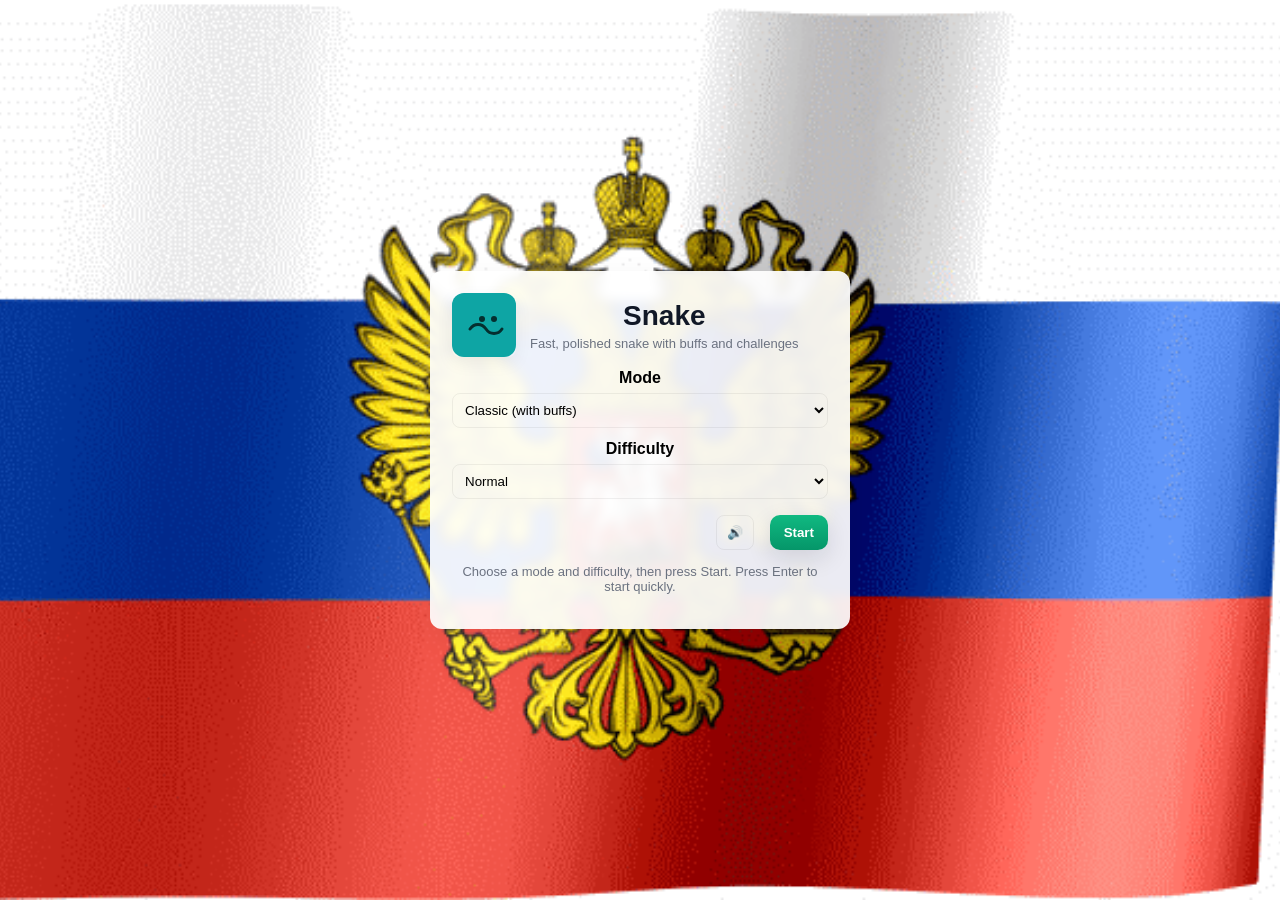
==== menu.html @ 6e32bb03 "v2.0" ====
<!doctype html>
<html lang="ru">
<head>
  <meta charset="utf-8">
  <meta name="viewport" content="width=device-width,initial-scale=1">
  <title>Snake — Menu</title>
  <link rel="stylesheet" href="style.css">
</head>
<body class="menu-page">
  <div class="container menu-container">
    <div class="menu-hero">
      <div class="menu-logo">
        <svg width="56" height="56" viewBox="0 0 64 64" fill="none" xmlns="http://www.w3.org/2000/svg" aria-hidden="true">
          <rect rx="12" width="64" height="64" fill="#0ea5a4" />
          <path d="M18 36c4-6 12-6 16 0s12 6 16 0" stroke="#052f2f" stroke-width="3" stroke-linecap="round" stroke-linejoin="round" />
          <circle cx="30" cy="26" r="3" fill="#052f2f" />
          <circle cx="42" cy="26" r="3" fill="#052f2f" />
        </svg>
      </div>
      <div class="menu-title">
        <h1>Snake</h1>
        <p class="menu-sub">Fast, polished snake with buffs and challenges</p>
      </div>
    </div>
    <div class="menu-body">
      <div style="margin-top:12px">
        <label style="font-weight:700;display:block">Mode</label>
        <select id="menuMode" style="width:100%;margin-top:6px;padding:8px;border-radius:8px">
          <option value="classic">Classic (with buffs)</option>
          <option value="nobuffs">No Buffs</option>
          <option value="timed">Timed (60s)</option>
        </select>
      </div>
      <div style="margin-top:12px">
        <label style="font-weight:700;display:block">Difficulty</label>
        <select id="menuDifficulty" style="width:100%;margin-top:6px;padding:8px;border-radius:8px">
          <option value="easy">Easy</option>
          <option value="normal">Normal</option>
          <option value="hard">Hard</option>
          <option value="insane">Insane</option>
        </select>
      </div>
      <div style="display:flex;gap:8px;justify-content:flex-end;margin-top:16px">
        <button id="menuMute" type="button" class="theme-toggle" aria-pressed="false" title="Mute music">🔊</button>
        <button id="menuStart" type="button" class="start-btn">Start</button>
      </div>
      <p class="hint" style="margin-top:14px">Choose a mode and difficulty, then press Start. Press Enter to start quickly.</p>
    </div>
  </div>
  <script>
    const menuStart = document.getElementById('menuStart');
    const menuMode = document.getElementById('menuMode');
    const menuDifficulty = document.getElementById('menuDifficulty');
    // restore last choices
    const lastMode = localStorage.getItem('snakeMode') || 'classic';
    const lastDiff = localStorage.getItem('snakeDifficulty') || 'normal';
    if(menuMode) menuMode.value = lastMode;
    if(menuDifficulty) menuDifficulty.value = lastDiff;
    menuStart.addEventListener('click', ()=>{
      const mode = menuMode.value;
      const diff = menuDifficulty.value;
      localStorage.setItem('snakeMode', mode);
      localStorage.setItem('snakeDifficulty', diff);
      localStorage.setItem('snakeSeenMenu','true');
      // pass via query params for immediate application
      const url = new URL(window.location.origin + window.location.pathname.replace(/menu.html$/, 'index.html'));
      url.searchParams.set('mode', mode);
      url.searchParams.set('difficulty', diff);
      window.location.href = url.toString();
    });
    // allow Enter to start
    document.addEventListener('keydown', (e)=>{ if(e.key === 'Enter') menuStart.click(); });
    // Menu music + mute
    const menuMute = document.getElementById('menuMute');
    function setMuteUI(muted){
      menuMute.setAttribute('aria-pressed', muted ? 'true' : 'false');
      menuMute.textContent = muted ? '🔈' : '🔊';
    }
    let menuAudio = null;
    const snakeMuted = localStorage.getItem('snakeMuted') === 'true';
    setMuteUI(snakeMuted);

    function startMenuMusic(){
      if(menuAudio || localStorage.getItem('snakeMuted') === 'true') return;
      menuAudio = new Audio('Tatyana_Kurtukova_-_Matushka_74861522.mp3');
      menuAudio.loop = true;
      menuAudio.volume = 0.12;
      // attempt to play; may be blocked until user gesture
      menuAudio.play().catch(()=>{});
    }

    function stopMenuMusic(){
      if(menuAudio){ try{ menuAudio.pause(); menuAudio.currentTime = 0; }catch(e){} menuAudio = null; }
    }

    // start on first user gesture if not muted (autoplay restrictions)
    function bootMusicOnGesture(){
      if(localStorage.getItem('snakeMuted') === 'true') return;
      startMenuMusic();
      document.removeEventListener('pointerdown', bootMusicOnGesture);
    }
    document.addEventListener('pointerdown', bootMusicOnGesture);

    // initialize (try start)
    if(!snakeMuted){ try{ startMenuMusic(); }catch(e){} }

    menuMute.addEventListener('click', ()=>{
      const nowMuted = localStorage.getItem('snakeMuted') === 'true';
      const newMuted = !nowMuted;
      localStorage.setItem('snakeMuted', newMuted ? 'true' : 'false');
      setMuteUI(newMuted);
      if(newMuted) stopMenuMusic(); else startMenuMusic();
    });

    // stop music when leaving menu
    menuStart.addEventListener('click', ()=>{ stopMenuMusic(); });
  </script>
</body>
</html>
---- style.css ----
:root{
	--bg: #f0f0f3;
	--panel: linear-gradient(180deg,#ffffff,#fbfbff);
	--text: #111827;
	--muted: #6b7280;
	--accent: #2b7a78;
	--button-bg: #fafafa;
	--card-shadow: 0 8px 30px rgba(16,24,40,0.06);
}

*{box-sizing:border-box;font-family:Inter,Arial,Helvetica,sans-serif}
body{background:var(--bg);display:flex;align-items:center;justify-content:center;height:100vh;margin:0;transition:background .25s ease}
.container{background:var(--panel);padding:20px;border-radius:12px;box-shadow:var(--card-shadow);text-align:center;width:380px;transition:background .25s ease,color .25s ease}
.container{position:relative}
.header-row{display:flex;align-items:center;justify-content:space-between}

/* Menu background uses user-provided GIF */
body.menu-page{background: url('65865045.gif') center/cover no-repeat fixed}
.menu-container{background:rgba(255,255,255,0.92);backdrop-filter:blur(6px);position:relative;z-index:25}

/* Game page background image (behind the canvas) */
body.game-page{background: url('max.png') center/cover no-repeat fixed}
.game-page .container{background:var(--panel);backdrop-filter:blur(2px)}

.menu-container{width:420px;padding:22px}
.menu-hero{display:flex;align-items:center;gap:14px;margin-bottom:6px}
.menu-title h1{margin:0;font-size:28px}
.menu-sub{margin:4px 0 0;color:var(--muted);font-size:13px}
.menu-logo svg{border-radius:8px;box-shadow:0 6px 18px rgba(2,6,23,0.06)}
.menu-logo{display:flex;align-items:center;justify-content:center}
.menu-logo svg{width:64px;height:64px}
/* floating animation for the logo */
.menu-logo svg{animation:menuLogoFloat 4s ease-in-out infinite, menuLogoPop .6s ease-out both}
@keyframes menuLogoFloat{
	0%{transform:translateY(0) rotate(0)}
	50%{transform:translateY(-6px) rotate(-2deg)}
	100%{transform:translateY(0) rotate(0)}
}
@keyframes menuLogoPop{
	0%{transform:scale(.9)}
	60%{transform:scale(1.06)}
	100%{transform:scale(1)}
}
.menu-container .theme-toggle{margin-right:8px;padding:8px 10px}
.menu-body select{border:1px solid rgba(0,0,0,0.06);background:transparent}
.start-btn{background:linear-gradient(180deg,#10b981,#059669);color:white;border:none;padding:10px 14px;border-radius:10px;font-weight:800;cursor:pointer;box-shadow:0 8px 24px rgba(16,24,40,0.12);transition:transform .12s ease,box-shadow .12s ease}
.start-btn:hover{transform:translateY(-3px);box-shadow:0 18px 34px rgba(16,24,40,0.18)}
.start-btn:active{transform:translateY(0)}
.menu-page .hint{color:var(--muted);font-size:13px}
h1{margin:0;font-size:22px;color:var(--text)}
.score-row{display:flex;gap:12px;align-items:center;justify-content:center;margin-top:10px}
#score{font-weight:700;color:var(--text);background:rgba(0,0,0,0.03);padding:6px 10px;border-radius:8px}
#best{font-weight:600;color:var(--muted);background:transparent;padding:6px 10px;border-radius:8px}
#gameCanvas{background:transparent;border-radius:8px;box-shadow:inset 0 0 0 3px rgba(0,0,0,0.08);display:block;margin:12px auto}
.controls{margin-top:12px}
.controls button{margin:0 6px;padding:8px 14px;border-radius:8px;border:none;background:var(--button-bg);cursor:pointer;box-shadow:0 6px 18px rgba(16,24,40,0.08);transition:transform .08s ease,box-shadow .08s ease,opacity .12s ease;color:var(--text);font-weight:600}
.controls button:hover{transform:translateY(-2px);box-shadow:0 10px 26px rgba(16,24,40,0.12)}
.controls button:active{transform:translateY(1px);box-shadow:0 4px 12px rgba(16,24,40,0.06)}
.hint{font-size:12px;color:var(--muted);margin-top:10px}
.theme-toggle{background:transparent;border:1px solid rgba(0,0,0,0.06);padding:6px 10px;border-radius:8px;font-size:13px;color:var(--text)}

.theme-toggle[aria-pressed='true']{box-shadow:inset 0 -2px 0 rgba(0,0,0,0.06)}
.theme-toggle.muted{opacity:0.6}

#difficultySelect{background:transparent;color:var(--text);border-radius:8px}
#difficultySelect:focus{outline:none;box-shadow:0 4px 14px rgba(43,122,120,0.12)}

.buffs{position:absolute;left:50%;transform:translateX(-50%);top:98px;display:flex;gap:8px;justify-content:center;z-index:20;pointer-events:none}
.buff-badge{background:rgba(0,0,0,0.06);padding:6px 8px;border-radius:8px;font-weight:700;color:var(--text);font-size:13px;display:inline-flex;align-items:center;gap:8px;pointer-events:auto}
.dark .buff-badge{background:rgba(255,255,255,0.04)}
.buff-icon{width:18px;height:18px;display:inline-flex;align-items:center;justify-content:center;border-radius:4px;background:linear-gradient(180deg,#fff,#eee);color:#111;font-weight:800}
.dark .buff-icon{background:linear-gradient(180deg,#17303a,#0f2226);color:var(--text)}

body.dark{--bg:#0b1020;--panel:linear-gradient(180deg,#0f1724,#071126);--text:#e6eef8;--muted:#9aa6b2;--button-bg:#0f1724;--card-shadow:0 8px 30px rgba(2,6,23,0.6)}
.dark .theme-toggle{border-color:rgba(255,255,255,0.16)}

/* Dark theme buttons */
.dark .controls button{background:linear-gradient(180deg,#0b1722,#07202c);box-shadow:0 8px 24px rgba(0,0,0,0.6);border:1px solid rgba(255,255,255,0.06);color:var(--text)}
.dark .controls button:hover{box-shadow:0 12px 34px rgba(0,0,0,0.7)}

canvas{width:300px;height:300px}

.food-glow{filter:drop-shadow(0 4px 8px rgba(255,80,80,0.4))}

/* Modal (game over) */
.hidden{display:none}
.modal{position:fixed;inset:0;display:flex;align-items:center;justify-content:center;background:rgba(2,6,23,0.45);backdrop-filter:blur(4px);z-index:40}
.modal-content{background:var(--panel);padding:20px;border-radius:12px;width:320px;box-shadow:var(--card-shadow);text-align:center;color:var(--text)}
.modal .modal-content{width:340px}

/* Floating main menu window (separate interface window) */
.main-menu-window{position:fixed;right:24px;top:24px;z-index:60;display:block}
.main-menu-window .modal-content{box-shadow:0 12px 40px rgba(2,6,23,0.2);}
.modal-content h2{margin:0 0 8px}
#finalScore{font-size:18px;font-weight:700;margin-bottom:8px}
#recordsTable{width:100%;border-collapse:collapse;margin-top:8px}
#recordsTable th,#recordsTable td{padding:6px 8px;text-align:left;border-bottom:1px solid rgba(0,0,0,0.06)}
.modal-controls{margin-top:12px}

/* Pause overlay */
.pause{position:fixed;left:50%;top:50%;transform:translate(-50%,-50%);padding:14px 18px;border-radius:10px;background:rgba(255,255,255,0.9);box-shadow:0 10px 30px rgba(16,24,40,0.08);z-index:30;color:var(--text);font-weight:700}
.dark .pause{background:rgba(6,10,18,0.85);color:var(--text);box-shadow:0 10px 30px rgba(0,0,0,0.6)}
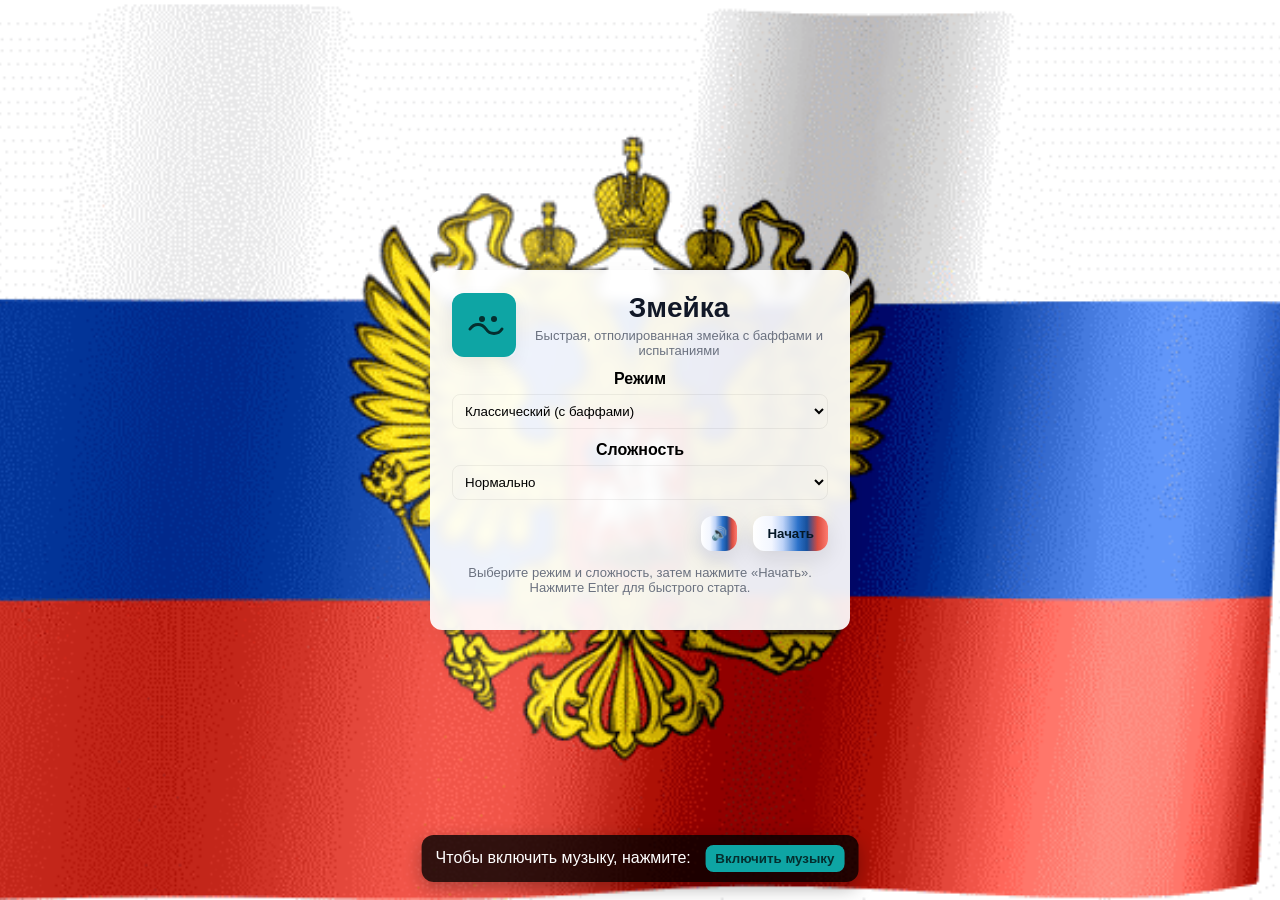
==== commit 1ae5900e: "Huge update 3.0" ====
--- a/menu.html
+++ b/menu.html
@@ -3,7 +3,7 @@
 <head>
   <meta charset="utf-8">
   <meta name="viewport" content="width=device-width,initial-scale=1">
-  <title>Snake — Menu</title>
+  <title>Змейка — Меню</title>
   <link rel="stylesheet" href="style.css">
 </head>
 <body class="menu-page">
@@ -18,40 +18,43 @@
         </svg>
       </div>
       <div class="menu-title">
-        <h1>Snake</h1>
-        <p class="menu-sub">Fast, polished snake with buffs and challenges</p>
+        <h1>Змейка</h1>
+        <p class="menu-sub">Быстрая, отполированная змейка с баффами и испытаниями</p>
       </div>
     </div>
     <div class="menu-body">
       <div style="margin-top:12px">
-        <label style="font-weight:700;display:block">Mode</label>
+        <label style="font-weight:700;display:block">Режим</label>
         <select id="menuMode" style="width:100%;margin-top:6px;padding:8px;border-radius:8px">
-          <option value="classic">Classic (with buffs)</option>
-          <option value="nobuffs">No Buffs</option>
-          <option value="timed">Timed (60s)</option>
+          <option value="classic">Классический (с баффами)</option>
+          <option value="nobuffs">Без баффов</option>
+          <option value="timed">На время (60с)</option>
+          <option value="insane">Безумие</option>
         </select>
       </div>
       <div style="margin-top:12px">
-        <label style="font-weight:700;display:block">Difficulty</label>
+        <label style="font-weight:700;display:block">Сложность</label>
         <select id="menuDifficulty" style="width:100%;margin-top:6px;padding:8px;border-radius:8px">
-          <option value="easy">Easy</option>
-          <option value="normal">Normal</option>
-          <option value="hard">Hard</option>
-          <option value="insane">Insane</option>
+          <option value="easy">Легко</option>
+          <option value="normal">Нормально</option>
+          <option value="hard">Сложно</option>
         </select>
       </div>
-      <div style="display:flex;gap:8px;justify-content:flex-end;margin-top:16px">
-        <button id="menuMute" type="button" class="theme-toggle" aria-pressed="false" title="Mute music">🔊</button>
-        <button id="menuStart" type="button" class="start-btn">Start</button>
+        <div style="display:flex;gap:8px;justify-content:flex-end;margin-top:16px">
+        <button id="menuMute" type="button" class="theme-toggle tricolor-btn" aria-pressed="false" title="Отключить музыку">🔊</button>
+        <button id="menuStart" type="button" class="start-btn tricolor-btn">Начать</button>
       </div>
-      <p class="hint" style="margin-top:14px">Choose a mode and difficulty, then press Start. Press Enter to start quickly.</p>
+      <p class="hint" style="margin-top:14px">Выберите режим и сложность, затем нажмите «Начать». Нажмите Enter для быстрого старта.</p>
     </div>
+  </div>
+  <div id="musicPrompt" style="position:fixed;left:50%;transform:translateX(-50%);bottom:18px;background:rgba(0,0,0,0.8);color:white;padding:10px 14px;border-radius:12px;display:none;z-index:9999;box-shadow:0 6px 18px rgba(0,0,0,0.3)">
+    <span style="margin-right:10px">Чтобы включить музыку, нажмите:</span>
+    <button id="musicEnableBtn" style="background:#0ea5a4;border:none;padding:6px 10px;border-radius:8px;color:#042f2f;font-weight:700">Включить музыку</button>
   </div>
   <script>
     const menuStart = document.getElementById('menuStart');
     const menuMode = document.getElementById('menuMode');
     const menuDifficulty = document.getElementById('menuDifficulty');
-    // restore last choices
     const lastMode = localStorage.getItem('snakeMode') || 'classic';
     const lastDiff = localStorage.getItem('snakeDifficulty') || 'normal';
     if(menuMode) menuMode.value = lastMode;
@@ -62,15 +65,12 @@
       localStorage.setItem('snakeMode', mode);
       localStorage.setItem('snakeDifficulty', diff);
       localStorage.setItem('snakeSeenMenu','true');
-      // pass via query params for immediate application
       const url = new URL(window.location.origin + window.location.pathname.replace(/menu.html$/, 'index.html'));
       url.searchParams.set('mode', mode);
       url.searchParams.set('difficulty', diff);
       window.location.href = url.toString();
     });
-    // allow Enter to start
     document.addEventListener('keydown', (e)=>{ if(e.key === 'Enter') menuStart.click(); });
-    // Menu music + mute
     const menuMute = document.getElementById('menuMute');
     function setMuteUI(muted){
       menuMute.setAttribute('aria-pressed', muted ? 'true' : 'false');
@@ -82,18 +82,19 @@
 
     function startMenuMusic(){
       if(menuAudio || localStorage.getItem('snakeMuted') === 'true') return;
-      menuAudio = new Audio('Tatyana_Kurtukova_-_Matushka_74861522.mp3');
+      menuAudio = new Audio('menu.mp3');
       menuAudio.loop = true;
       menuAudio.volume = 0.12;
-      // attempt to play; may be blocked until user gesture
-      menuAudio.play().catch(()=>{});
+      const p = menuAudio.play();
+      if(p && typeof p.then === 'function'){
+        p.catch(()=>{});
+      }
     }
 
     function stopMenuMusic(){
       if(menuAudio){ try{ menuAudio.pause(); menuAudio.currentTime = 0; }catch(e){} menuAudio = null; }
     }
 
-    // start on first user gesture if not muted (autoplay restrictions)
     function bootMusicOnGesture(){
       if(localStorage.getItem('snakeMuted') === 'true') return;
       startMenuMusic();
@@ -101,8 +102,18 @@
     }
     document.addEventListener('pointerdown', bootMusicOnGesture);
 
-    // initialize (try start)
-    if(!snakeMuted){ try{ startMenuMusic(); }catch(e){} }
+    if(!snakeMuted){ try{ startMenuMusic(); }catch(e){}
+      setTimeout(()=>{
+        try{
+          const prompt = document.getElementById('musicPrompt');
+          const btn = document.getElementById('musicEnableBtn');
+          if((!menuAudio) || (menuAudio && menuAudio.paused)){
+            if(prompt) prompt.style.display = 'block';
+            if(btn) btn.addEventListener('click', ()=>{ try{ startMenuMusic(); }catch(e){} if(prompt) prompt.style.display = 'none'; });
+          }
+        }catch(e){}
+      }, 600);
+    }
 
     menuMute.addEventListener('click', ()=>{
       const nowMuted = localStorage.getItem('snakeMuted') === 'true';
@@ -112,7 +123,6 @@
       if(newMuted) stopMenuMusic(); else startMenuMusic();
     });
 
-    // stop music when leaving menu
     menuStart.addEventListener('click', ()=>{ stopMenuMusic(); });
   </script>
 </body>
--- a/style.css
+++ b/style.css
@@ -14,11 +14,9 @@
 .container{position:relative}
 .header-row{display:flex;align-items:center;justify-content:space-between}
 
-/* Menu background uses user-provided GIF */
-body.menu-page{background: url('65865045.gif') center/cover no-repeat fixed}
+body.menu-page{background: url('rus.gif') center/cover no-repeat fixed}
 .menu-container{background:rgba(255,255,255,0.92);backdrop-filter:blur(6px);position:relative;z-index:25}
 
-/* Game page background image (behind the canvas) */
 body.game-page{background: url('max.png') center/cover no-repeat fixed}
 .game-page .container{background:var(--panel);backdrop-filter:blur(2px)}
 
@@ -29,7 +27,6 @@
 .menu-logo svg{border-radius:8px;box-shadow:0 6px 18px rgba(2,6,23,0.06)}
 .menu-logo{display:flex;align-items:center;justify-content:center}
 .menu-logo svg{width:64px;height:64px}
-/* floating animation for the logo */
 .menu-logo svg{animation:menuLogoFloat 4s ease-in-out infinite, menuLogoPop .6s ease-out both}
 @keyframes menuLogoFloat{
 	0%{transform:translateY(0) rotate(0)}
@@ -51,7 +48,7 @@
 .score-row{display:flex;gap:12px;align-items:center;justify-content:center;margin-top:10px}
 #score{font-weight:700;color:var(--text);background:rgba(0,0,0,0.03);padding:6px 10px;border-radius:8px}
 #best{font-weight:600;color:var(--muted);background:transparent;padding:6px 10px;border-radius:8px}
-#gameCanvas{background:transparent;border-radius:8px;box-shadow:inset 0 0 0 3px rgba(0,0,0,0.08);display:block;margin:12px auto}
+#gameCanvas{background: url('background.jpg') center/cover no-repeat;border-radius:8px;box-shadow:inset 0 0 0 3px rgba(0,0,0,0.08);display:block;margin:12px auto}
 .controls{margin-top:12px}
 .controls button{margin:0 6px;padding:8px 14px;border-radius:8px;border:none;background:var(--button-bg);cursor:pointer;box-shadow:0 6px 18px rgba(16,24,40,0.08);transition:transform .08s ease,box-shadow .08s ease,opacity .12s ease;color:var(--text);font-weight:600}
 .controls button:hover{transform:translateY(-2px);box-shadow:0 10px 26px rgba(16,24,40,0.12)}
@@ -71,10 +68,50 @@
 .buff-icon{width:18px;height:18px;display:inline-flex;align-items:center;justify-content:center;border-radius:4px;background:linear-gradient(180deg,#fff,#eee);color:#111;font-weight:800}
 .dark .buff-icon{background:linear-gradient(180deg,#17303a,#0f2226);color:var(--text)}
 
+.buff-badge.buff-neutral{opacity:0.8;filter:grayscale(30%);} 
+.buff-badge.buff-neutral .buff-icon{opacity:0.7}
+
+.tricolor-btn{
+	background: linear-gradient(90deg, #ffffff 0%, #f2f6ff 25%, #bcd2f8 40%, #2b6fc9 60%, #164f9a 72%, #d94b3f 86%, #ff7b6f 100%);
+	color: #041725;
+	font-weight:800;
+	border-radius:12px;
+	padding:10px 14px;
+	border: none;
+	cursor: pointer;
+	box-shadow: 0 8px 22px rgba(2,6,23,0.10);
+	position: relative;
+	overflow: hidden;
+	transition: transform .18s ease, box-shadow .18s ease, opacity .18s ease;
+	animation: tricolor-pulse 3.2s ease-in-out infinite;
+}
+.tricolor-btn::after{
+	content: '';
+	position: absolute; inset: 0;
+	background: linear-gradient(90deg, rgba(255,255,255,0.06), rgba(255,255,255,0));
+	mix-blend-mode: overlay;
+	opacity: 0.85;
+	pointer-events: none;
+	animation: tricolor-fade 4.2s ease-in-out infinite;
+}
+.tricolor-btn:hover{ transform: translateY(-2px) scale(1.01); box-shadow:0 16px 34px rgba(2,6,23,0.16); }
+.tricolor-btn:active{ transform: translateY(0) scale(0.995); }
+
+@keyframes tricolor-fade{
+	0%{ opacity:0.5; transform: translateX(-12%); }
+	50%{ opacity:0.9; transform: translateX(12%); }
+	100%{ opacity:0.5; transform: translateX(-12%); }
+}
+
+@keyframes tricolor-pulse{
+	0%{ transform: translateY(0) scale(1); box-shadow:0 8px 22px rgba(2,6,23,0.10); }
+	50%{ transform: translateY(-3px) scale(1.02); box-shadow:0 22px 44px rgba(2,6,23,0.18); }
+	100%{ transform: translateY(0) scale(1); box-shadow:0 8px 22px rgba(2,6,23,0.10); }
+}
+
 body.dark{--bg:#0b1020;--panel:linear-gradient(180deg,#0f1724,#071126);--text:#e6eef8;--muted:#9aa6b2;--button-bg:#0f1724;--card-shadow:0 8px 30px rgba(2,6,23,0.6)}
 .dark .theme-toggle{border-color:rgba(255,255,255,0.16)}
 
-/* Dark theme buttons */
 .dark .controls button{background:linear-gradient(180deg,#0b1722,#07202c);box-shadow:0 8px 24px rgba(0,0,0,0.6);border:1px solid rgba(255,255,255,0.06);color:var(--text)}
 .dark .controls button:hover{box-shadow:0 12px 34px rgba(0,0,0,0.7)}
 
@@ -82,13 +119,12 @@
 
 .food-glow{filter:drop-shadow(0 4px 8px rgba(255,80,80,0.4))}
 
-/* Modal (game over) */
 .hidden{display:none}
 .modal{position:fixed;inset:0;display:flex;align-items:center;justify-content:center;background:rgba(2,6,23,0.45);backdrop-filter:blur(4px);z-index:40}
 .modal-content{background:var(--panel);padding:20px;border-radius:12px;width:320px;box-shadow:var(--card-shadow);text-align:center;color:var(--text)}
 .modal .modal-content{width:340px}
+.modal .modal-content{}
 
-/* Floating main menu window (separate interface window) */
 .main-menu-window{position:fixed;right:24px;top:24px;z-index:60;display:block}
 .main-menu-window .modal-content{box-shadow:0 12px 40px rgba(2,6,23,0.2);}
 .modal-content h2{margin:0 0 8px}
@@ -97,7 +133,6 @@
 #recordsTable th,#recordsTable td{padding:6px 8px;text-align:left;border-bottom:1px solid rgba(0,0,0,0.06)}
 .modal-controls{margin-top:12px}
 
-/* Pause overlay */
 .pause{position:fixed;left:50%;top:50%;transform:translate(-50%,-50%);padding:14px 18px;border-radius:10px;background:rgba(255,255,255,0.9);box-shadow:0 10px 30px rgba(16,24,40,0.08);z-index:30;color:var(--text);font-weight:700}
 .dark .pause{background:rgba(6,10,18,0.85);color:var(--text);box-shadow:0 10px 30px rgba(0,0,0,0.6)}
 
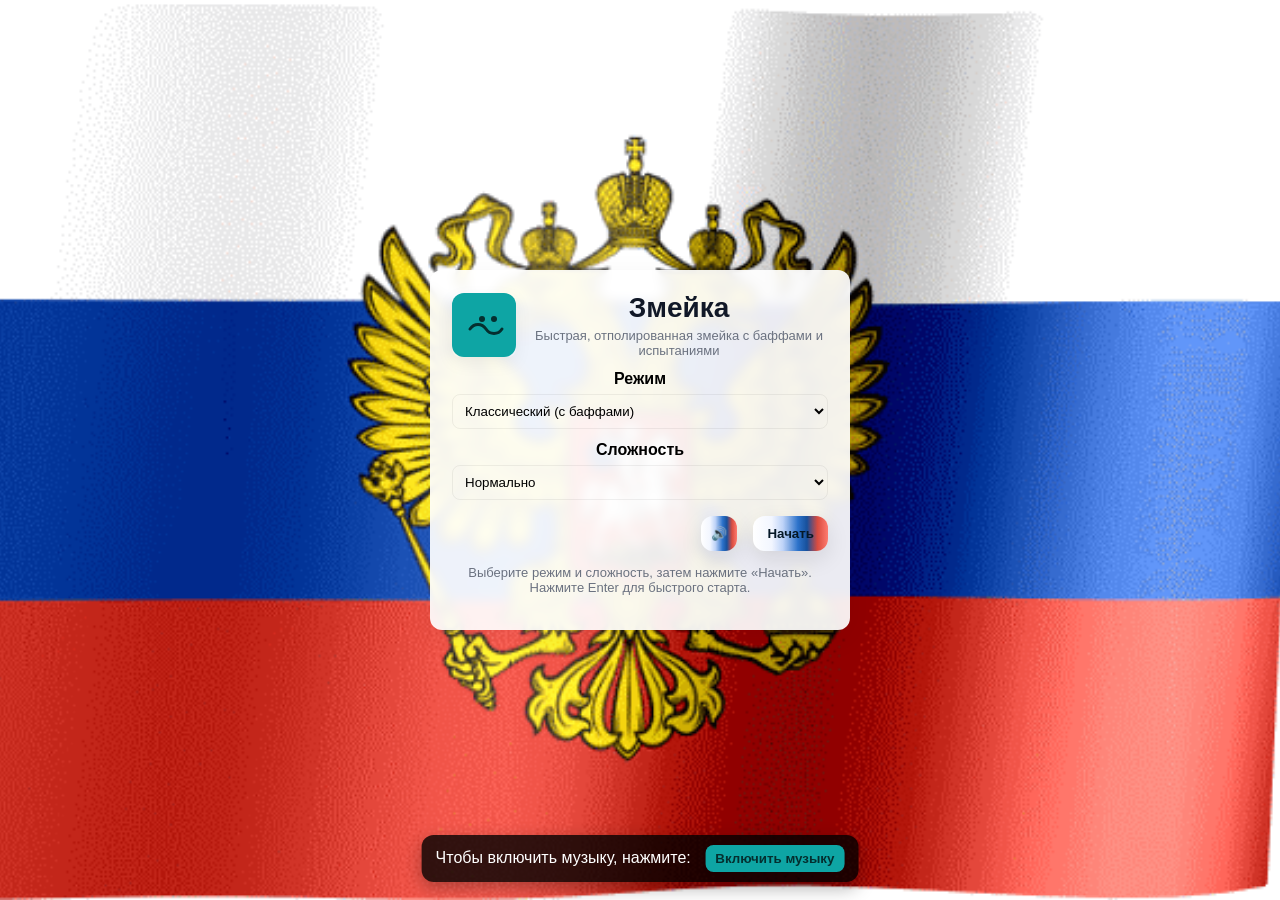
==== commit c746a562: "bugs fixed" ====
--- a/menu.html
+++ b/menu.html
@@ -64,7 +64,6 @@
       const diff = menuDifficulty.value;
       localStorage.setItem('snakeMode', mode);
       localStorage.setItem('snakeDifficulty', diff);
-      localStorage.setItem('snakeSeenMenu','true');
       const url = new URL(window.location.origin + window.location.pathname.replace(/menu.html$/, 'index.html'));
       url.searchParams.set('mode', mode);
       url.searchParams.set('difficulty', diff);
